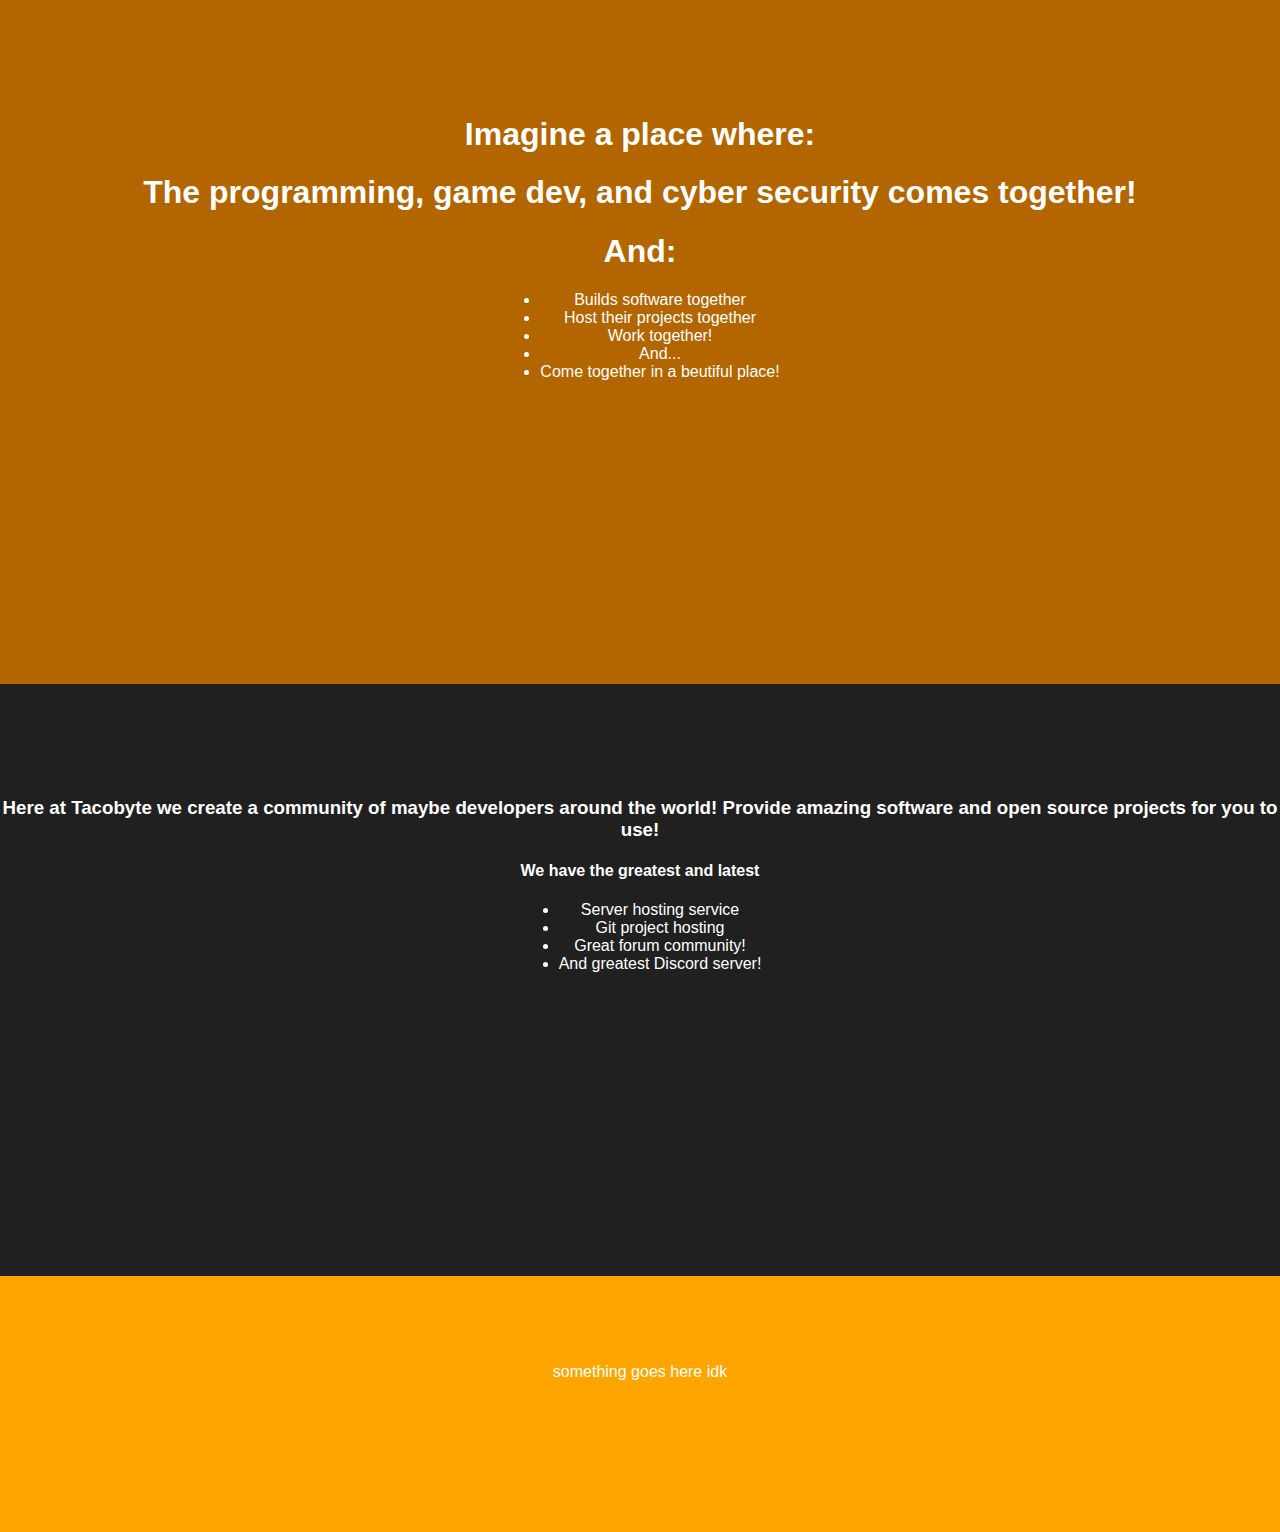
==== index.html @ 89bf5748 "first commit" ====
<!DOCTYPE html>
<html lang="en">
<head>
    <meta charset="UTF-8">
    <meta http-equiv="X-UA-Compatible" content="IE=edge">
    <meta name="viewport" content="width=device-width, initial-scale=1.0">
    <link rel="icon" href="https://cdn.discordapp.com/icons/705392042343399424/9fe27c2ec4b3e95079ebf9b8be166fa4.webp">
    <link rel="stylesheet" href="styles/styles.css">
    <title>Tacobyte | Home page</title>
</head>
<body>
    <div class="header">
        <h1>Imagine a place where:</h1>
        <h1>The programming, game dev, and cyber security comes together!</h1> 
        <h1>And:</h1>
        <div>
            <ul style="display: table; margin: 0 auto;">
                <li>Builds software together</li>
                <li>Host their projects together</li>
                <li>Work together!</li>
                <li>And...</li>
                <li>Come together in a beutiful place!</li>
              </ul>
        </div>
    </div>

    <div class="header2">
        <h3>Here at Tacobyte we create a community of maybe developers around the world! Provide amazing software and open source projects for you to use!</h3>
        <h4>We have the greatest and latest</h4>
        <ul style="display: table; margin: 0 auto;">
            <li>Server hosting service</li>
            <li>Git project hosting</li>
            <li>Great forum community!</li>
            <li>And greatest Discord server!</li>
          </ul>
    </div>

    <!-- image and stuff goes here!!! -->

    <div class="bottom_bar">
        something goes here idk
    </div>
</body>
</html>
---- styles/styles.css ----
body {
    /* background-color: #121212;*/
    background-color: #202020;
    font-family: 'Montserrat', sans-serif;
    margin: 0cm;

}

.header {
    text-align: center;
    color: white;
    background-color: #b36500;
    padding-bottom: 8cm;
    padding-top: 2.5cm;
}

.header2 {
    text-align: center;
    color: white;
    padding-bottom: 8cm;
    padding-top: 2.5cm;
}


.bottom_bar {
    text-align: center;
    color: white;
    background-color: orange;
    padding-bottom: 4cm;
    padding-top: 2.3cm;
}
a {
    display: inline-block;
    color: rgb(208, 158, 255);
}

.jobs {
    background-color: #363636;
    margin: 0cm;
}

.perks_benefits {
    color: white;
    background-color: #b36500;
}

.text {
    color: white;
    text-align: center;
    font-size: large;

}

.title {
    color: white;
    text-align: center;
    margin: 0;
}

button {
    background-color: #04AA6D;
    border: none;
    color: white;
    padding: 20px;
    text-align: center;
    text-decoration: none;
    display: inline-block;
    font-size: 16px;
    margin: 4px 2px;
    border-radius: 12px;
}
  
/* .button1 {border-radius: 2px;}
.button2 {border-radius: 4px;}
.button3 {border-radius: 8px;}
.button4 {border-radius: 12px;}
.button5 {border-radius: 50%;} */

.white {
    color: white;
  }
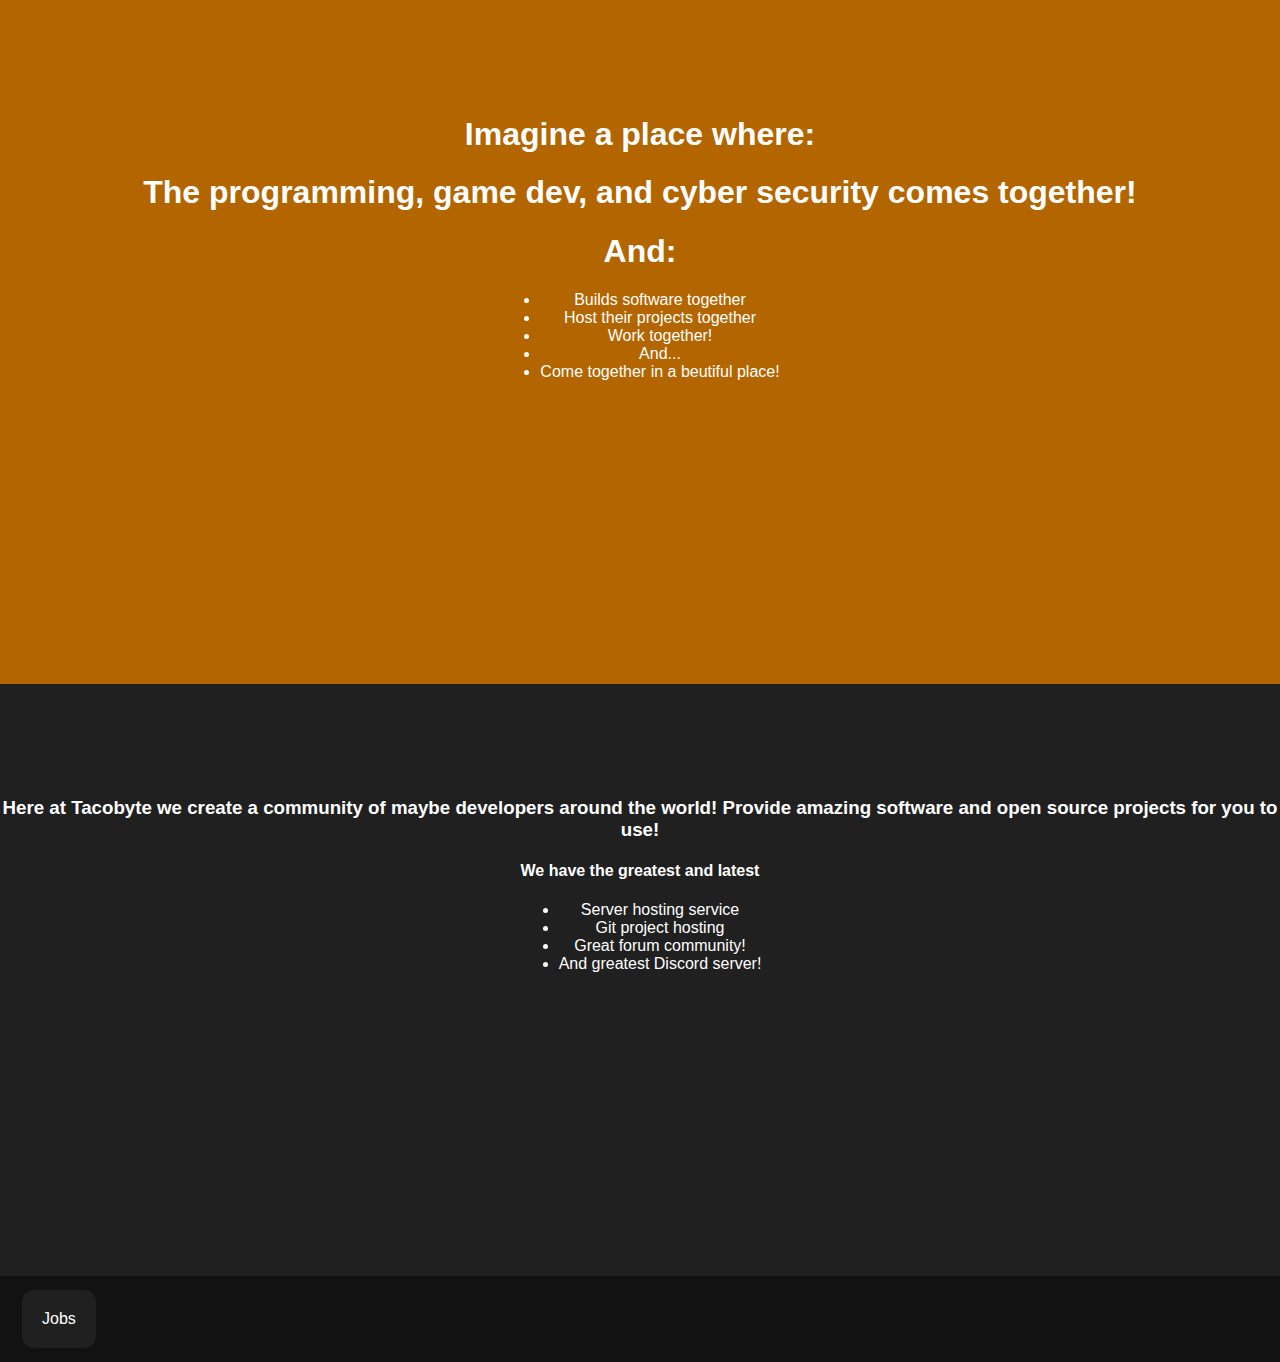
==== commit 423a2e37: "footer" ====
--- a/index.html
+++ b/index.html
@@ -1,5 +1,6 @@
 <!DOCTYPE html>
 <html lang="en">
+
 <head>
     <meta charset="UTF-8">
     <meta http-equiv="X-UA-Compatible" content="IE=edge">
@@ -8,10 +9,11 @@
     <link rel="stylesheet" href="styles/styles.css">
     <title>Tacobyte | Home page</title>
 </head>
+
 <body>
     <div class="header">
         <h1>Imagine a place where:</h1>
-        <h1>The programming, game dev, and cyber security comes together!</h1> 
+        <h1>The programming, game dev, and cyber security comes together!</h1>
         <h1>And:</h1>
         <div>
             <ul style="display: table; margin: 0 auto;">
@@ -20,25 +22,29 @@
                 <li>Work together!</li>
                 <li>And...</li>
                 <li>Come together in a beutiful place!</li>
-              </ul>
+            </ul>
         </div>
     </div>
 
     <div class="header2">
-        <h3>Here at Tacobyte we create a community of maybe developers around the world! Provide amazing software and open source projects for you to use!</h3>
+        <h3>Here at Tacobyte we create a community of maybe developers around the world! Provide amazing software and
+            open source projects for you to use!</h3>
         <h4>We have the greatest and latest</h4>
         <ul style="display: table; margin: 0 auto;">
             <li>Server hosting service</li>
             <li>Git project hosting</li>
             <li>Great forum community!</li>
             <li>And greatest Discord server!</li>
-          </ul>
+        </ul>
     </div>
 
     <!-- image and stuff goes here!!! -->
 
-    <div class="bottom_bar">
-        something goes here idk
-    </div>
+    <footer>
+        <button onclick="redirect()">Jobs</button>
+    </footer>
+
+    <script src="scripts/script.js"></script>
 </body>
+
 </html>--- a/styles/styles.css
+++ b/styles/styles.css
@@ -21,14 +21,12 @@
     padding-top: 2.5cm;
 }
 
+footer {
+    padding: 10px 20px;
+    background-color: #121212;
+    color: white;
+  }
 
-.bottom_bar {
-    text-align: center;
-    color: white;
-    background-color: orange;
-    padding-bottom: 4cm;
-    padding-top: 2.3cm;
-}
 a {
     display: inline-block;
     color: rgb(208, 158, 255);
@@ -58,7 +56,7 @@
 }
 
 button {
-    background-color: #04AA6D;
+    background-color: #202020;
     border: none;
     color: white;
     padding: 20px;
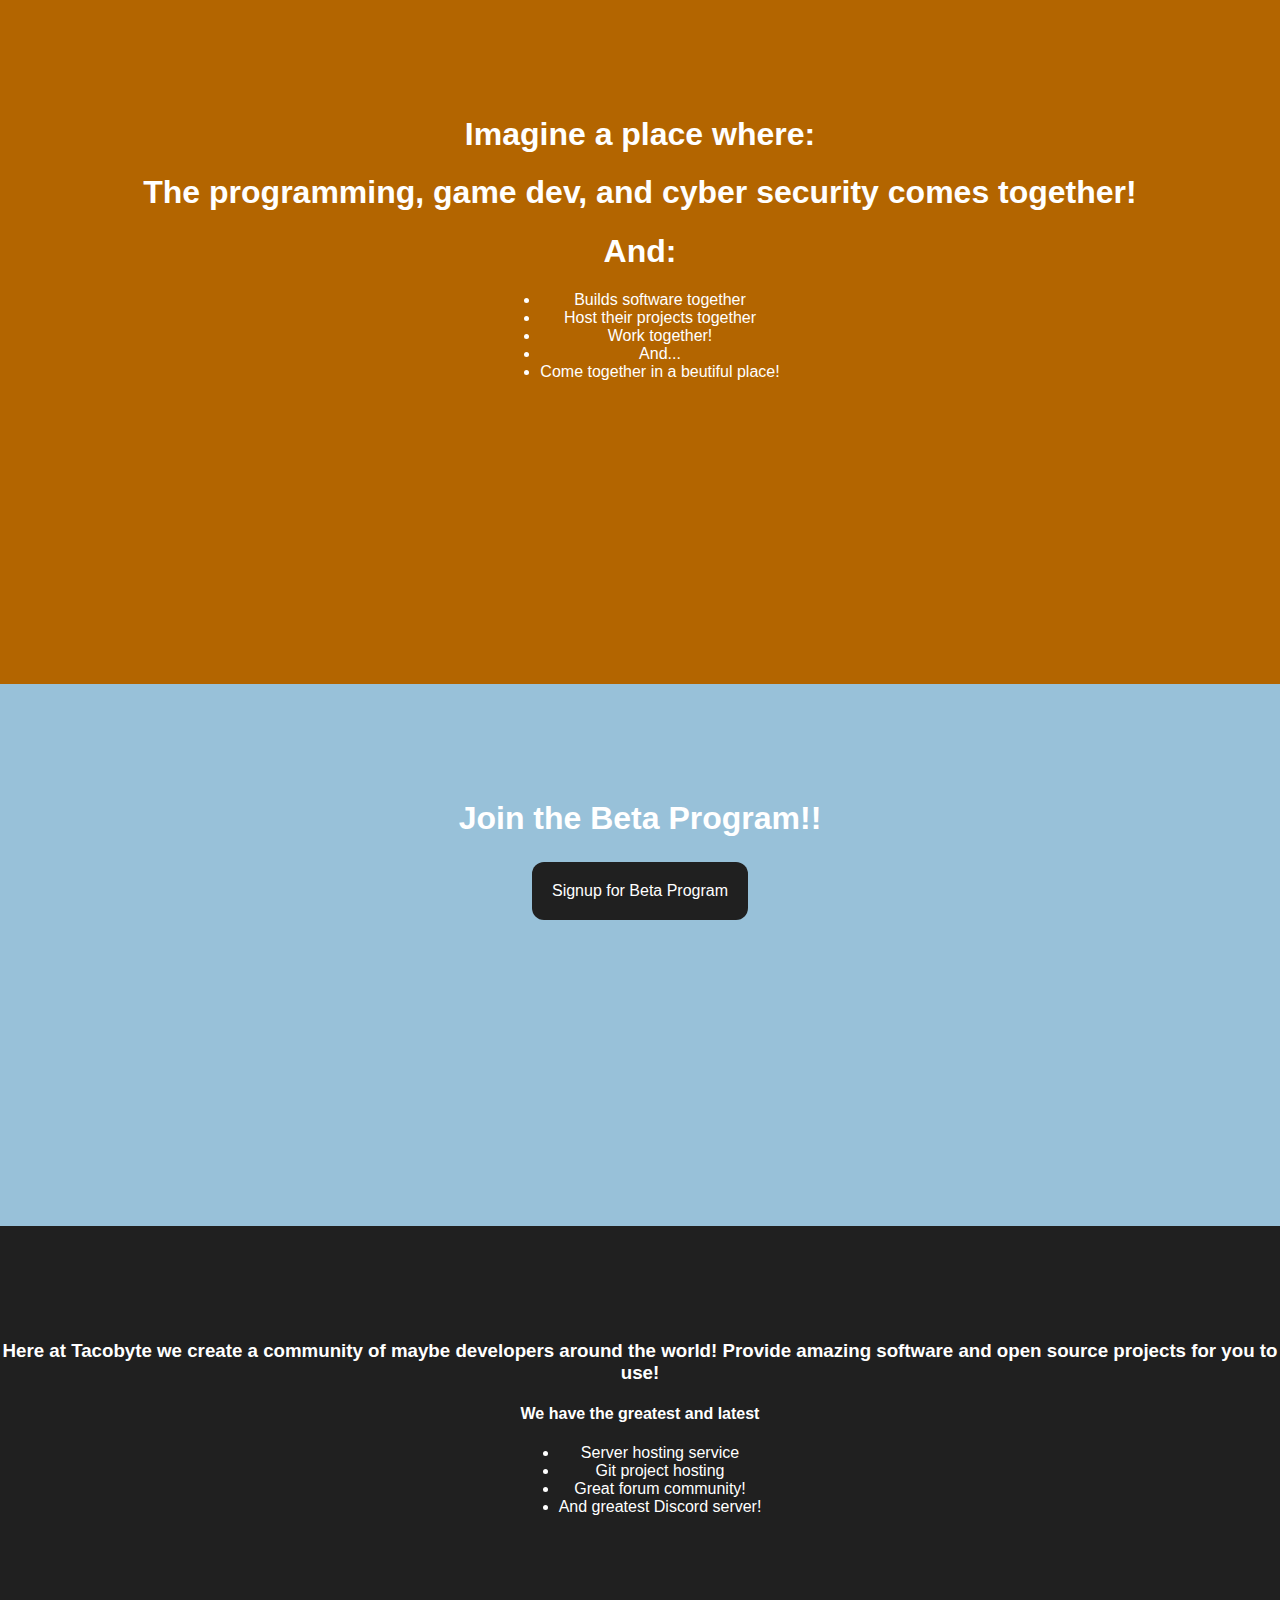
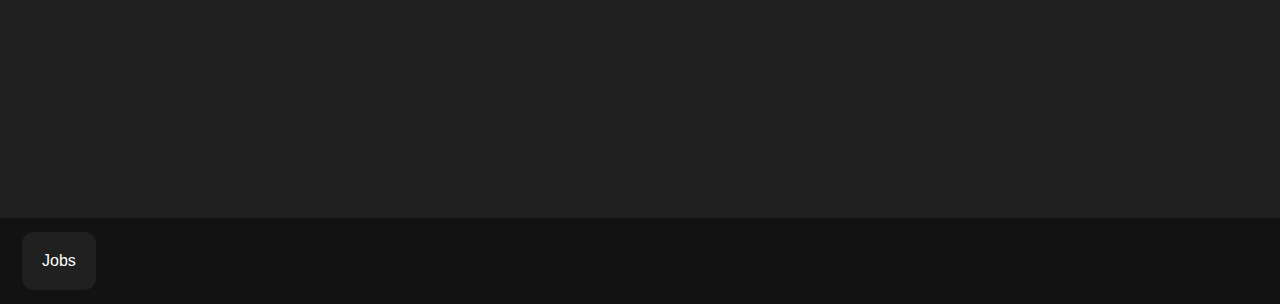
==== commit bc87ff48: "beta program" ====
--- a/index.html
+++ b/index.html
@@ -26,10 +26,16 @@
         </div>
     </div>
 
+    <div class="joinbeta">
+        <h1>Join the Beta Program!!</h1>
+    <button onclick="jobRedirect()">Signup for Beta Program</button>
+    </div>
+
     <div class="header2">
         <h3>Here at Tacobyte we create a community of maybe developers around the world! Provide amazing software and
             open source projects for you to use!</h3>
         <h4>We have the greatest and latest</h4>
+
         <ul style="display: table; margin: 0 auto;">
             <li>Server hosting service</li>
             <li>Git project hosting</li>
@@ -41,7 +47,7 @@
     <!-- image and stuff goes here!!! -->
 
     <footer>
-        <button onclick="redirect()">Jobs</button>
+        <button onclick="jobRedirect()">Jobs</button>
     </footer>
 
     <script src="scripts/script.js"></script>
--- a/styles/styles.css
+++ b/styles/styles.css
@@ -17,6 +17,14 @@
 .header2 {
     text-align: center;
     color: white;
+    padding-bottom: 8cm;
+    padding-top: 2.5cm;
+}
+
+.joinbeta {
+    text-align: center;
+    color: white;
+    background-color: #98c1d9;
     padding-bottom: 8cm;
     padding-top: 2.5cm;
 }
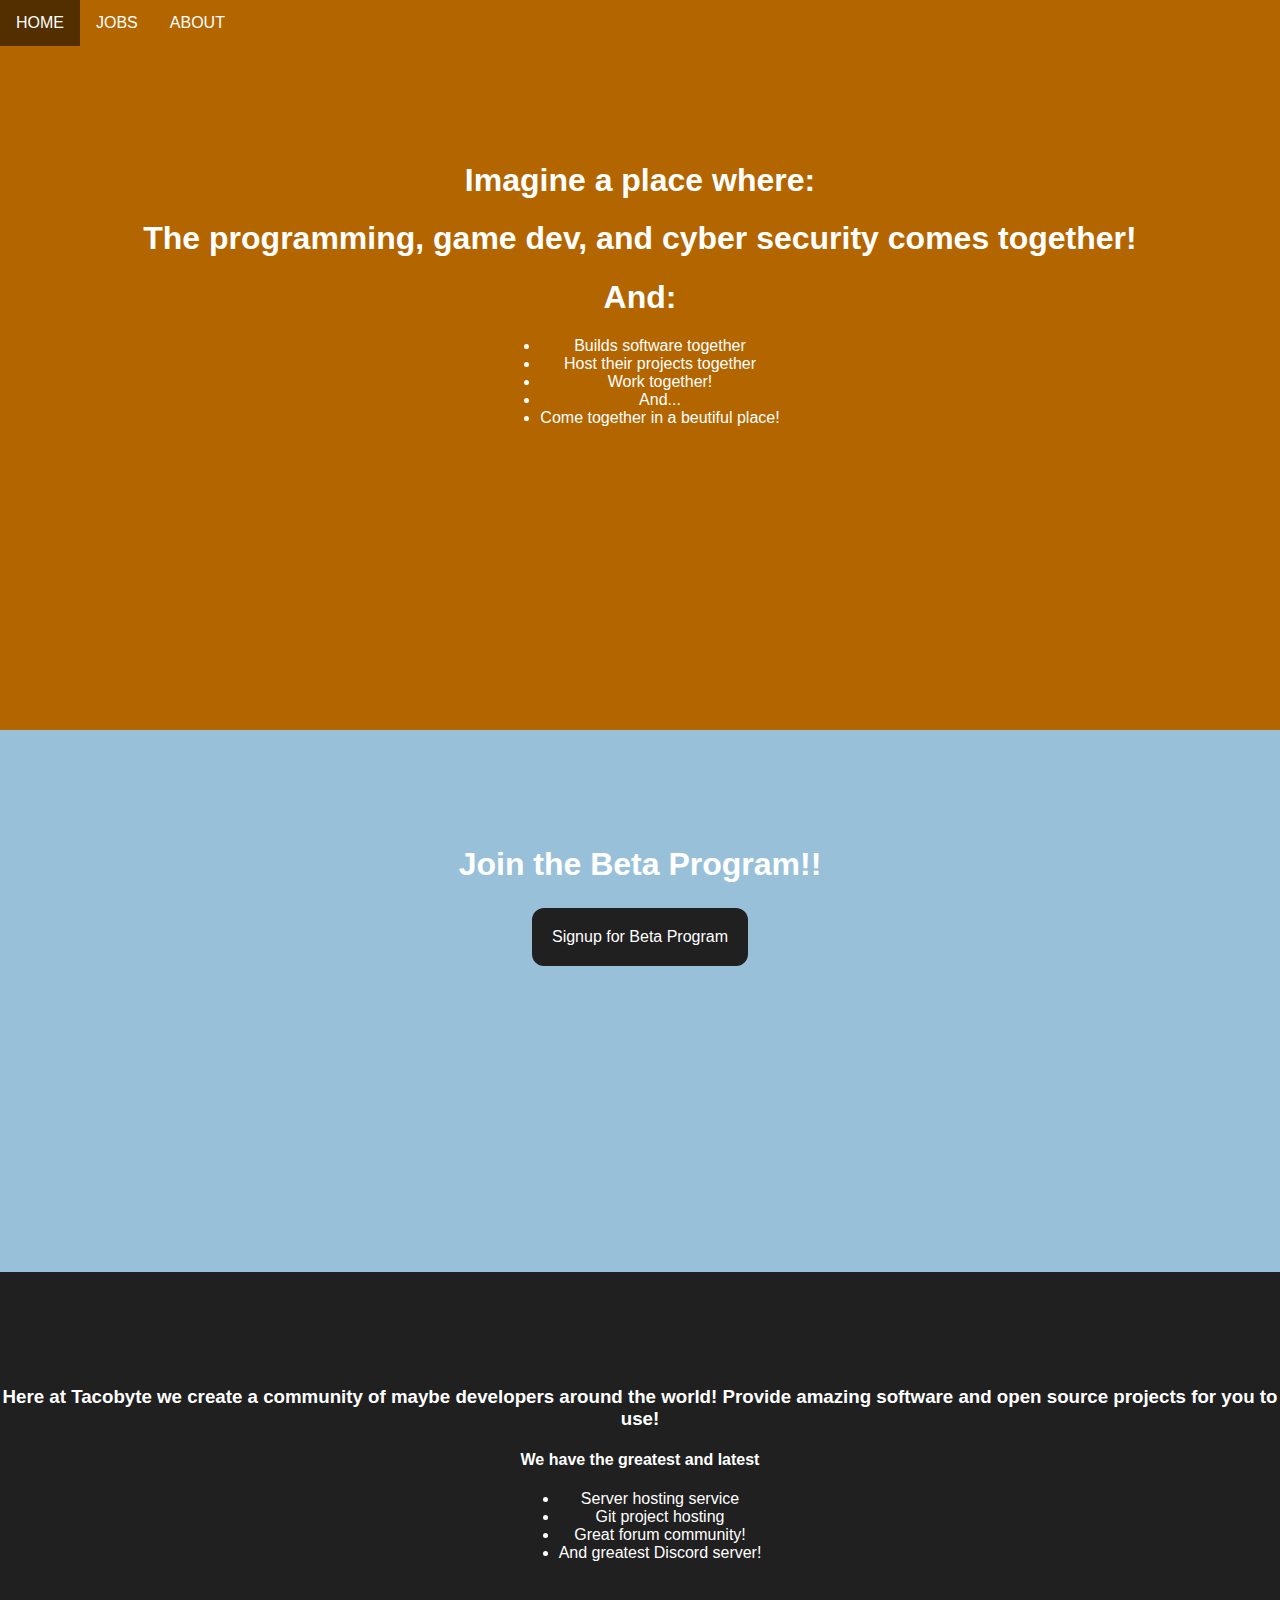
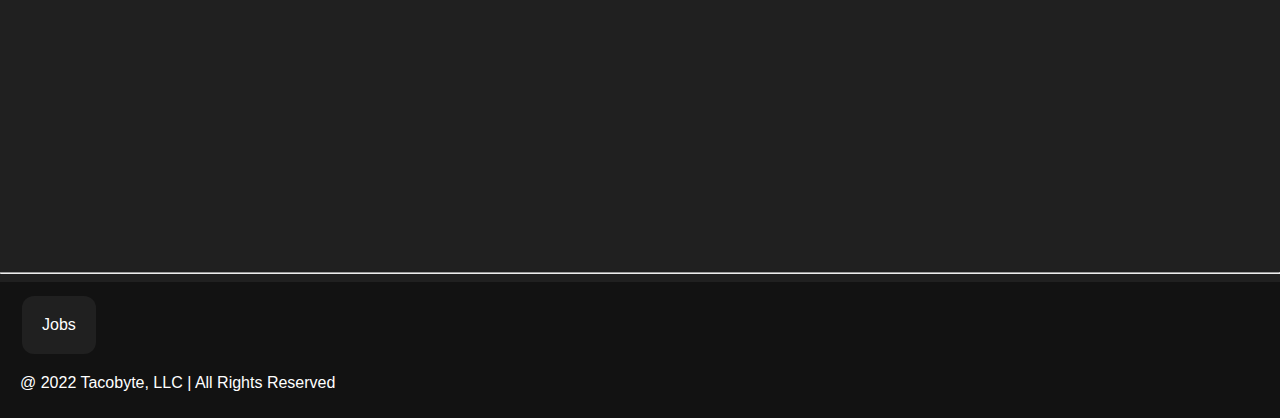
==== commit cd7ff96c: "nav bar" ====
--- a/index.html
+++ b/index.html
@@ -11,6 +11,16 @@
 </head>
 
 <body>
+    <div class="nav">
+        <ul>
+        <div class="nav-links">
+            <li><a href="https://tacobyte.dev">HOME</a></li>
+            <li><a href="https://jobs.tacobyte.dev">JOBS</a></li>
+            <li><a href="where ever this will lead">ABOUT</a></li>
+        </div>
+        </ul>
+    </div>
+
     <div class="header">
         <h1>Imagine a place where:</h1>
         <h1>The programming, game dev, and cyber security comes together!</h1>
@@ -45,9 +55,12 @@
     </div>
 
     <!-- image and stuff goes here!!! -->
+    <hr>
 
     <footer>
         <button onclick="jobRedirect()">Jobs</button>
+
+        <p>@ 2022 Tacobyte, LLC | All Rights Reserved</p>
     </footer>
 
     <script src="scripts/script.js"></script>
--- a/styles/styles.css
+++ b/styles/styles.css
@@ -84,4 +84,35 @@
 
 .white {
     color: white;
-  }+  }
+
+
+  .nav ul {
+    list-style-type: none;
+    margin: 0;
+    padding: 0;
+    overflow: hidden;
+    background-color: #b36500;
+}
+  
+.nav-links li {
+    float: left;
+}
+  
+.nav-links li a {
+    display: block;
+    color: white;
+    text-align: center;
+    padding: 14px 16px;
+    text-decoration: none;
+    transition-duration: 500ms ;
+}
+  
+  /* Change the link color to #532f00 on hover */
+.nav-links li a:hover {
+    background-color: #532f00;
+}
+
+.undertext {
+    font-family: 'Montserrat', sans-serif;
+}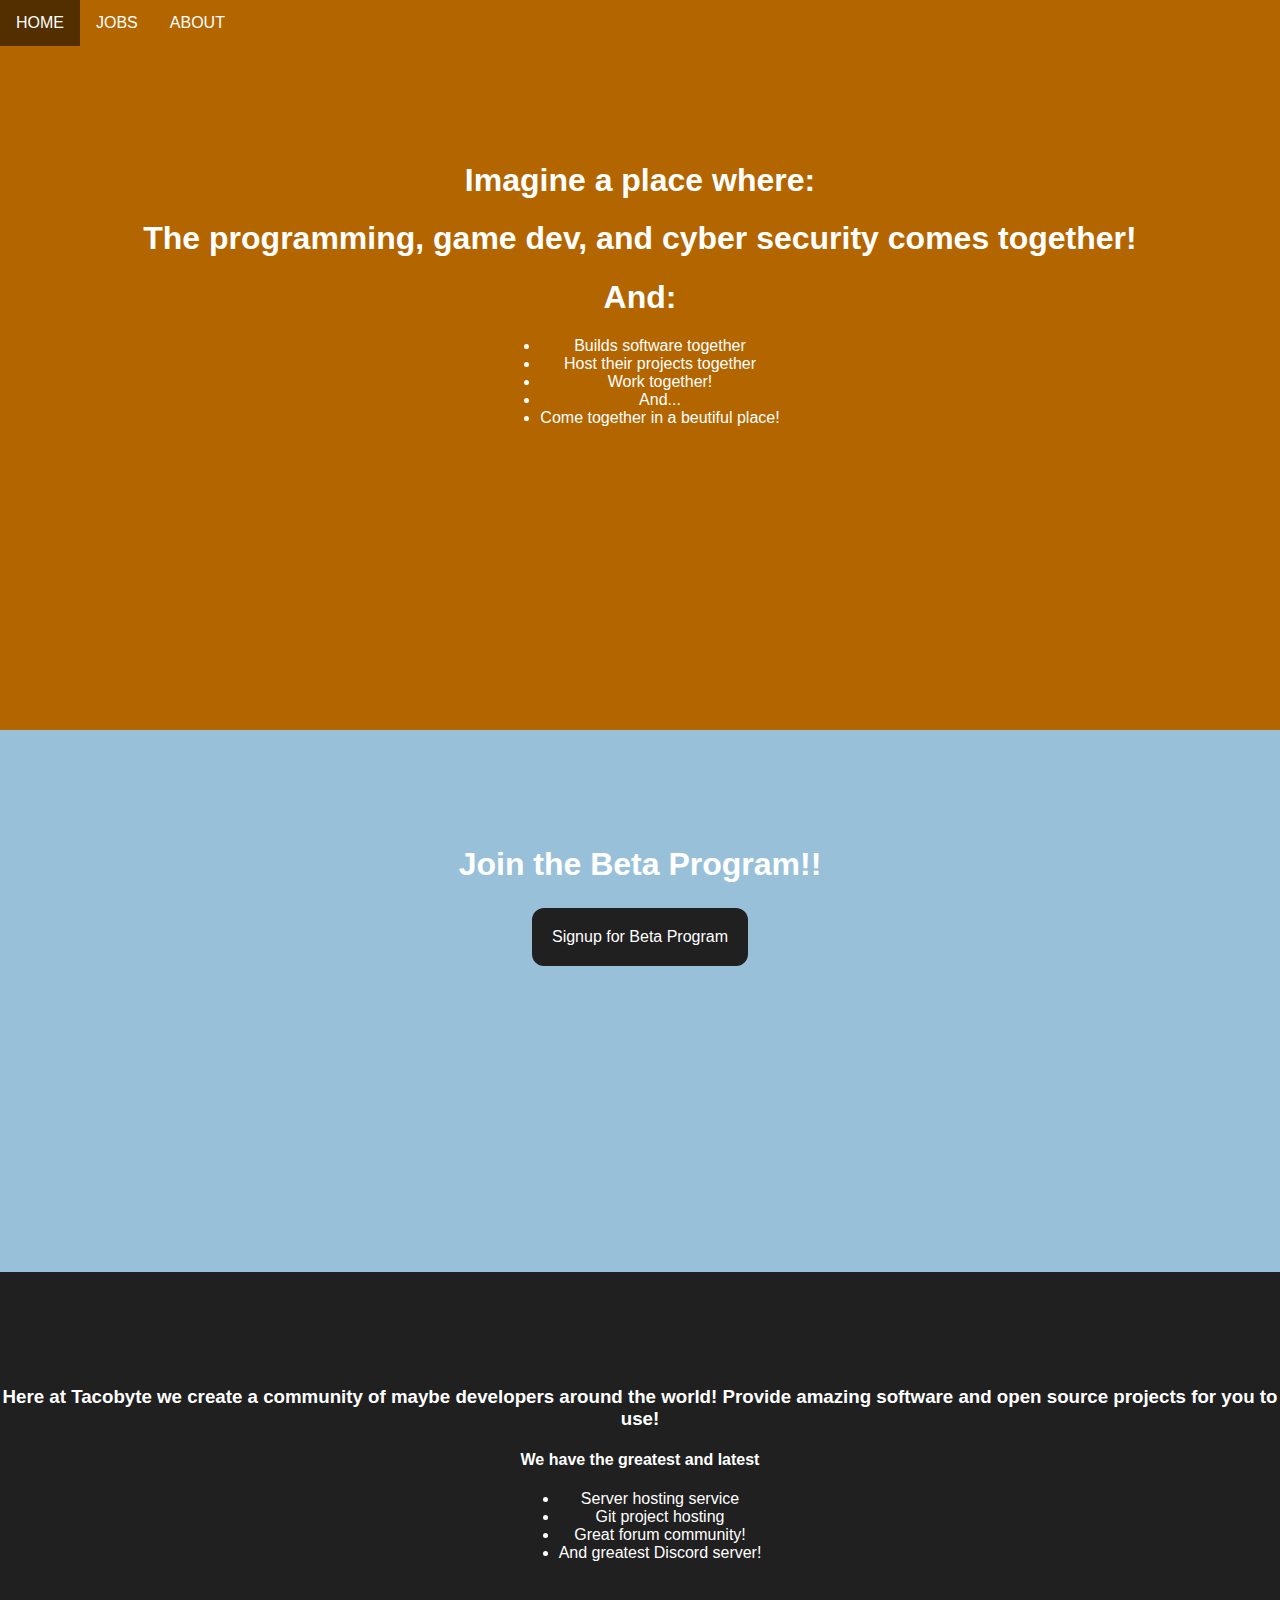
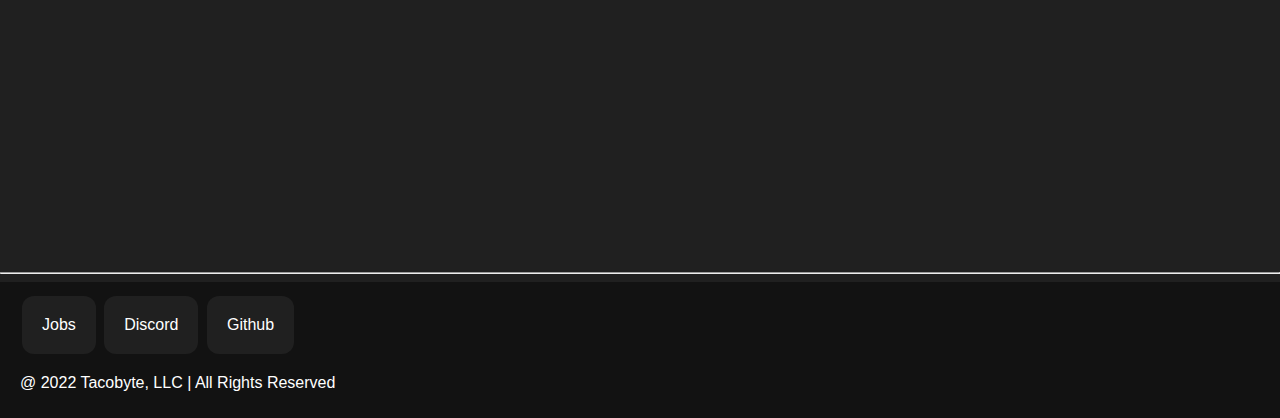
==== commit 08b8f454: "added more stuff to the footer" ====
--- a/index.html
+++ b/index.html
@@ -38,7 +38,7 @@
 
     <div class="joinbeta">
         <h1>Join the Beta Program!!</h1>
-    <button onclick="jobRedirect()">Signup for Beta Program</button>
+    <button onclick="betaSignup()">Signup for Beta Program</button>
     </div>
 
     <div class="header2">
@@ -59,7 +59,10 @@
 
     <footer>
         <button onclick="jobRedirect()">Jobs</button>
+        <button onclick="discordRedirect()">Discord</button>
+        <button onclick="githubRedirect()">Github</button>
 
+        <!-- license/legal stuff -->
         <p>@ 2022 Tacobyte, LLC | All Rights Reserved</p>
     </footer>
 
